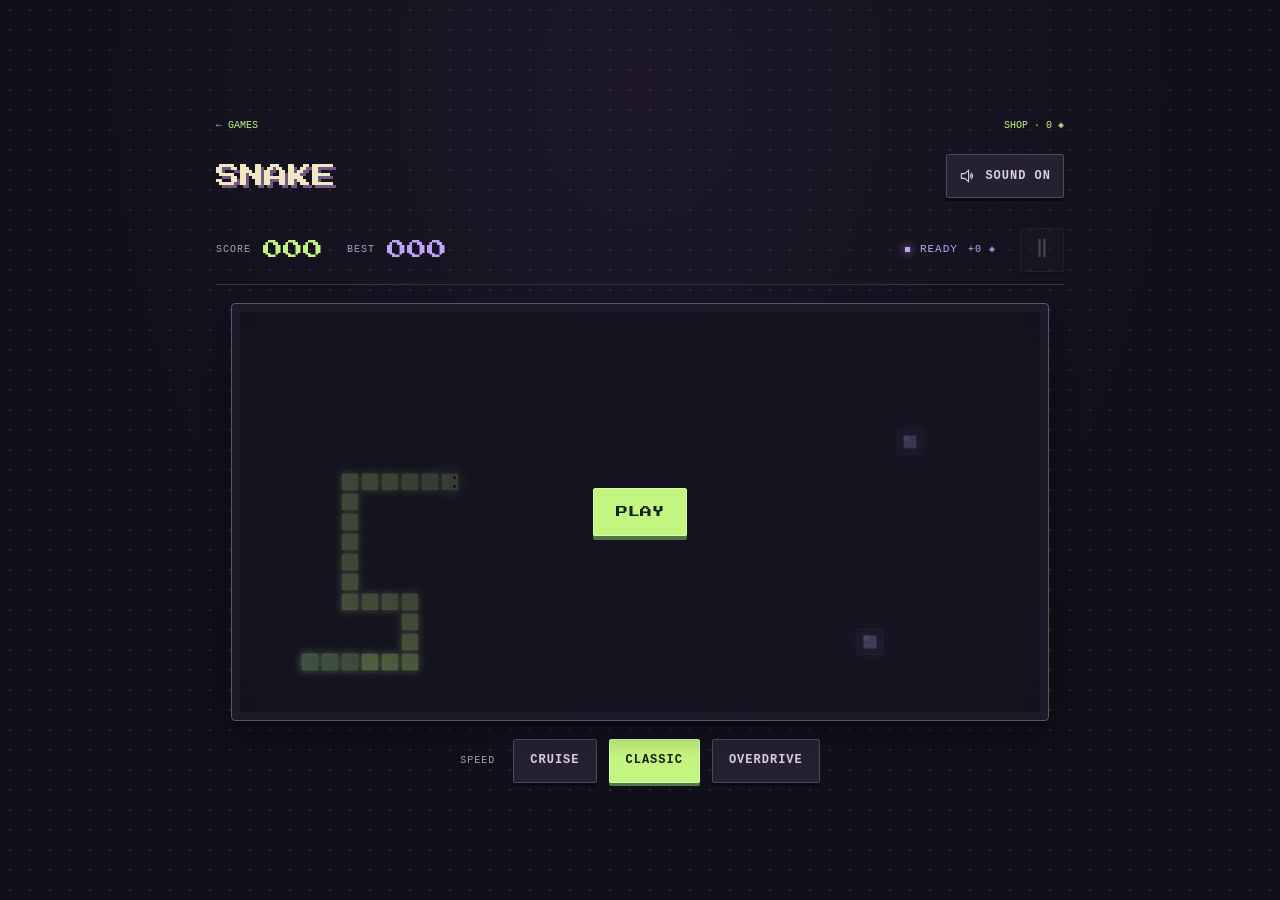
==== games/hemdani-snake/index.html @ 18e3950b "Publish Pixel Party arcade and token shop" ====
<!doctype html>
<html lang="en">
<head>
<meta charset="utf-8">
<meta name="viewport" content="width=device-width,initial-scale=1,viewport-fit=cover">
<link rel="icon" href="data:image/svg+xml,%3Csvg%20xmlns%3D%22http%3A%2F%2Fwww.w3.org%2F2000%2Fsvg%22%20viewBox%3D%22-4%20-3%2056%2056%22%3E%3Crect%20x%3D%22-4%22%20y%3D%22-3%22%20width%3D%2256%22%20height%3D%2256%22%20rx%3D%227%22%20fill%3D%22%23141710%22%2F%3E%3Cdefs%3E%3ClinearGradient%20id%3D%22g%22%20x1%3D%220%22%20y1%3D%220%22%20x2%3D%221%22%20y2%3D%221%22%3E%3Cstop%20offset%3D%220%25%22%20stop-color%3D%22%23c3f85c%22%2F%3E%3Cstop%20offset%3D%2252%25%22%20stop-color%3D%22%2367efd3%22%2F%3E%3Cstop%20offset%3D%22100%25%22%20stop-color%3D%22%2382adff%22%2F%3E%3C%2FlinearGradient%3E%3C%2Fdefs%3E%0A%3Cellipse%20cx%3D%2224%22%20cy%3D%2224%22%20rx%3D%2224%22%20ry%3D%2210%22%20transform%3D%22rotate%28-32%2024%2024%29%22%20fill%3D%22none%22%20stroke%3D%22url%28%23g%29%22%20stroke-width%3D%222.5%22%20stroke-dasharray%3D%2245%209%2023%2012%2018%208%22%2F%3E%0A%3Cpath%20fill%3D%22url%28%23g%29%22%20d%3D%22M24%203l5%2014%2014%205-14%205-5%2014-5-14-14-5%2014-5z%22%2F%3E%0A%3Cpath%20fill%3D%22%23edffb7%22%20opacity%3D%22.6%22%20d%3D%22M24%203v19H5l14-5z%22%2F%3E%0A%3Cpath%20fill%3D%22%23141710%22%20d%3D%22M24%2018l4%204-4%204-4-4z%22%2F%3E%0A%3Cpath%20fill%3D%22%2382adff%22%20d%3D%22M7%2036h4v4H7zM2%2042h3v3H2zM0%2047h2v2H0z%22%2F%3E%0A%3Cpath%20fill%3D%22%23c3f85c%22%20d%3D%22M38%203h3v3h-3z%22%2F%3E%3C%2Fsvg%3E"><meta name="theme-color" content="#101019">
<meta name="description" content="A retro arcade snake game.">
<title>Snake — Pixel Party</title>
<style>
/* Embedded fonts: Press Start 2P by CodeMan38, VT323 by Peter Hull.
Copyright 2012 The Press Start 2P Project Authors (cody@zone38.net), with Reserved Font Name "Press Start 2P".

This Font Software is licensed under the SIL Open Font License, Version 1.1.
This license is copied below, and is also available with a FAQ at:
http://scripts.sil.org/OFL


-----------------------------------------------------------
SIL OPEN FONT LICENSE Version 1.1 - 26 February 2007
-----------------------------------------------------------

PREAMBLE
The goals of the Open Font License (OFL) are to stimulate worldwide
development of collaborative font projects, to support the font creation
efforts of academic and linguistic communities, and to provide a free and
open framework in which fonts may be shared and improved in partnership
with others.

The OFL allows the licensed fonts to be used, studied, modified and
redistributed freely as long as they are not sold by themselves. The
fonts, including any derivative works, can be bundled, embedded, 
redistributed and/or sold with any software provided that any reserved
names are not used by derivative works. The fonts and derivatives,
however, cannot be released under any other type of license. The
requirement for fonts to remain under this license does not apply
to any document created using the fonts or their derivatives.

DEFINITIONS
"Font Software" refers to the set of files released by the Copyright
Holder(s) under this license and clearly marked as such. This may
include source files, build scripts and documentation.

"Reserved Font Name" refers to any names specified as such after the
copyright statement(s).

"Original Version" refers to the collection of Font Software components as
distributed by the Copyright Holder(s).

"Modified Version" refers to any derivative made by adding to, deleting,
or substituting -- in part or in whole -- any of the components of the
Original Version, by changing formats or by porting the Font Software to a
new environment.

"Author" refers to any designer, engineer, programmer, technical
writer or other person who contributed to the Font Software.

PERMISSION & CONDITIONS
Permission is hereby granted, free of charge, to any person obtaining
a copy of the Font Software, to use, study, copy, merge, embed, modify,
redistribute, and sell modified and unmodified copies of the Font
Software, subject to the following conditions:

1) Neither the Font Software nor any of its individual components,
in Original or Modified Versions, may be sold by itself.

2) Original or Modified Versions of the Font Software may be bundled,
redistributed and/or sold with any software, provided that each copy
contains the above copyright notice and this license. These can be
included either as stand-alone text files, human-readable headers or
in the appropriate machine-readable metadata fields within text or
binary files as long as those fields can be easily viewed by the user.

3) No Modified Version of the Font Software may use the Reserved Font
Name(s) unless explicit written permission is granted by the corresponding
Copyright Holder. This restriction only applies to the primary font name as
presented to the users.

4) The name(s) of the Copyright Holder(s) or the Author(s) of the Font
Software shall not be used to promote, endorse or advertise any
Modified Version, except to acknowledge the contribution(s) of the
Copyright Holder(s) and the Author(s) or with their explicit written
permission.

5) The Font Software, modified or unmodified, in part or in whole,
must be distributed entirely under this license, and must not be
distributed under any other license. The requirement for fonts to
remain under this license does not apply to any document created
using the Font Software.

TERMINATION
This license becomes null and void if any of the above conditions are
not met.

DISCLAIMER
THE FONT SOFTWARE IS PROVIDED "AS IS", WITHOUT WARRANTY OF ANY KIND,
EXPRESS OR IMPLIED, INCLUDING BUT NOT LIMITED TO ANY WARRANTIES OF
MERCHANTABILITY, FITNESS FOR A PARTICULAR PURPOSE AND NONINFRINGEMENT
OF COPYRIGHT, PATENT, TRADEMARK, OR OTHER RIGHT. IN NO EVENT SHALL THE
COPYRIGHT HOLDER BE LIABLE FOR ANY CLAIM, DAMAGES OR OTHER LIABILITY,
INCLUDING ANY GENERAL, SPECIAL, INDIRECT, INCIDENTAL, OR CONSEQUENTIAL
DAMAGES, WHETHER IN AN ACTION OF CONTRACT, TORT OR OTHERWISE, ARISING
FROM, OUT OF THE USE OR INABILITY TO USE THE FONT SOFTWARE OR FROM
OTHER DEALINGS IN THE FONT SOFTWARE.
Copyright 2011, The VT323 Project Authors (peter.hull@oikoi.com)

This Font Software is licensed under the SIL Open Font License, Version 1.1.
This license is copied below, and is also available with a FAQ at:
http://scripts.sil.org/OFL


-----------------------------------------------------------
SIL OPEN FONT LICENSE Version 1.1 - 26 February 2007
-----------------------------------------------------------

PREAMBLE
The goals of the Open Font License (OFL) are to stimulate worldwide
development of collaborative font projects, to support the font creation
efforts of academic and linguistic communities, and to provide a free and
open framework in which fonts may be shared and improved in partnership
with others.

The OFL allows the licensed fonts to be used, studied, modified and
redistributed freely as long as they are not sold by themselves. The
fonts, including any derivative works, can be bundled, embedded,
redistributed and/or sold with any software provided that any reserved
names are not used by derivative works. The fonts and derivatives,
however, cannot be released under any other type of license. The
requirement for fonts to remain under this license does not apply
to any document created using the fonts or their derivatives.

DEFINITIONS
"Font Software" refers to the set of files released by the Copyright
Holder(s) under this license and clearly marked as such. This may
include source files, build scripts and documentation.

"Reserved Font Name" refers to any names specified as such after the
copyright statement(s).

"Original Version" refers to the collection of Font Software components as
distributed by the Copyright Holder(s).

"Modified Version" refers to any derivative made by adding to, deleting,
or substituting -- in part or in whole -- any of the components of the
Original Version, by changing formats or by porting the Font Software to a
new environment.

"Author" refers to any designer, engineer, programmer, technical
writer or other person who contributed to the Font Software.

PERMISSION & CONDITIONS
Permission is hereby granted, free of charge, to any person obtaining
a copy of the Font Software, to use, study, copy, merge, embed, modify,
redistribute, and sell modified and unmodified copies of the Font
Software, subject to the following conditions:

1) Neither the Font Software nor any of its individual components,
in Original or Modified Versions, may be sold by itself.

2) Original or Modified Versions of the Font Software may be bundled,
redistributed and/or sold with any software, provided that each copy
contains the above copyright notice and this license. These can be
included either as stand-alone text files, human-readable headers or
in the appropriate machine-readable metadata fields within text or
binary files as long as those fields can be easily viewed by the user.

3) No Modified Version of the Font Software may use the Reserved Font
Name(s) unless explicit written permission is granted by the corresponding
Copyright Holder. This restriction only applies to the primary font name as
presented to the users.

4) The name(s) of the Copyright Holder(s) or the Author(s) of the Font
Software shall not be used to promote, endorse or advertise any
Modified Version, except to acknowledge the contribution(s) of the
Copyright Holder(s) and the Author(s) or with their explicit written
permission.

5) The Font Software, modified or unmodified, in part or in whole,
must be distributed entirely under this license, and must not be
distributed under any other license. The requirement for fonts to
remain under this license does not apply to any document created
using the Font Software.

TERMINATION
This license becomes null and void if any of the above conditions are
not met.

DISCLAIMER
THE FONT SOFTWARE IS PROVIDED "AS IS", WITHOUT WARRANTY OF ANY KIND,
EXPRESS OR IMPLIED, INCLUDING BUT NOT LIMITED TO ANY WARRANTIES OF
MERCHANTABILITY, FITNESS FOR A PARTICULAR PURPOSE AND NONINFRINGEMENT
OF COPYRIGHT, PATENT, TRADEMARK, OR OTHER RIGHT. IN NO EVENT SHALL THE
COPYRIGHT HOLDER BE LIABLE FOR ANY CLAIM, DAMAGES OR OTHER LIABILITY,
INCLUDING ANY GENERAL, SPECIAL, INDIRECT, INCIDENTAL, OR CONSEQUENTIAL
DAMAGES, WHETHER IN AN ACTION OF CONTRACT, TORT OR OTHERWISE, ARISING
FROM, OUT OF THE USE OR INABILITY TO USE THE FONT SOFTWARE OR FROM
OTHER DEALINGS IN THE FONT SOFTWARE.

*/
@font-face{font-family:'Phosphor Arcade';src:url('[data-uri]') format('truetype');font-weight:400;font-style:normal;font-display:swap;}
@font-face{font-family:'Phosphor Terminal';src:url('[data-uri]') format('truetype');font-weight:400;font-style:normal;font-display:swap;}

:root{--field-width:800px;--field-height:400px;--ink:#141710;--paper:#e9ead7;--acid:#c3f85c;--dim:#7e866f;--line:#343b2c;--mono:'Phosphor Terminal','Courier New',monospace;--display:'Phosphor Arcade',monospace}
*{box-sizing:border-box}body{margin:0;background:var(--ink);color:var(--paper);font-family:var(--mono);font-size:16px;font-synthesis:none;min-height:100svh}body:before{content:"";position:fixed;inset:0;pointer-events:none;z-index:20;opacity:.045;background-image:url("data:image/svg+xml,%3Csvg viewBox='0 0 160 160' xmlns='http://www.w3.org/2000/svg'%3E%3Cfilter id='n'%3E%3CfeTurbulence type='fractalNoise' baseFrequency='.87' numOctaves='3' stitchTiles='stitch'/%3E%3C/filter%3E%3Crect width='100%25' height='100%25' opacity='.8' filter='url(%23n)'/%3E%3C/svg%3E")}
button{font:inherit;color:inherit;cursor:pointer;border:0}button:focus-visible{outline:2px solid var(--paper);outline-offset:5px}button:disabled{cursor:default}::selection{background:var(--acid);color:var(--ink)}.shell{width:calc(var(--field-width) + 96px);padding:28px 40px 22px;margin:0 auto}.masthead{display:flex;align-items:center;justify-content:space-between;font-size:16px;letter-spacing:1.4px}.brand{display:flex;align-items:center;gap:11px;font-size:16px;letter-spacing:2.2px;font-weight:bold}.brand svg{width:38px;height:38px;flex:none}.sound{background:none;display:flex;align-items:center;gap:8px;font-size:14px;letter-spacing:1px;padding:8px 0}.sound svg{width:16px;height:16px}.sound[data-muted=true] .waves{display:none}.hero{display:flex;justify-content:space-between;align-items:flex-end;margin:26px 0 20px}.title-wrap{display:flex;align-items:flex-start;gap:17px}h1{font-family:var(--display);font-size:72px;line-height:1.1;letter-spacing:2px;margin:0;font-weight:400;text-shadow:4px 4px 0 #536236}.game-console{position:relative}.hud{display:flex;align-items:center;gap:36px;padding:14px 0 15px;border-top:1px solid var(--line)}.stat{display:flex;align-items:baseline;gap:12px}.stat label{font-size:14px;letter-spacing:1.3px;color:var(--dim)}.stat output{font-size:24px;font-weight:bold;font-variant-numeric:tabular-nums;letter-spacing:1px}.stat:first-child output{color:var(--acid)}.hud-status{margin-left:auto;font-size:14px;letter-spacing:1.5px;display:flex;align-items:center;gap:9px;color:var(--acid)}.led{height:5px;width:5px;background:currentColor;box-shadow:0 0 8px currentColor}.pause{background:none;width:30px;height:29px;border:1px solid var(--line);display:grid;place-items:center;font-size:18px}.pause:disabled{opacity:.25}.board-wrap{position:relative;border:1px solid #697d44;padding:7px;background:#10170d;box-shadow:0 0 70px #80b53609,inset 0 0 30px #0008}.board-wrap:before,.board-wrap:after{content:'+';font-size:17px;color:var(--acid);position:absolute;top:-10px;left:-5px;z-index:6}.board-wrap:after{left:auto;right:-5px}.screen{position:relative;width:var(--field-width);height:var(--field-height);overflow:hidden;background:#10190f;touch-action:none}.screen:after{content:'';position:absolute;inset:0;background:repeating-linear-gradient(transparent 0px,transparent 2px,#0002 3px,#0002 4px);pointer-events:none;z-index:4;box-shadow:inset 0 0 85px #0009}canvas{width:100%;height:100%;display:block}.overlay{position:absolute;inset:0;display:flex;flex-direction:column;align-items:center;justify-content:center;text-align:center;z-index:5;background:radial-gradient(ellipse at center,#10190ff0 0%,#10190fc4 29%,#10190f00 67%);transition:opacity .18s}.overlay[hidden],.overlay [hidden]{display:none}.eyebrow{font-size:14px;color:var(--acid);letter-spacing:3px;margin:0 0 15px;display:flex;align-items:center;gap:10px}.eyebrow:before,.eyebrow:after{content:'';width:20px;height:1px;background:var(--acid)}.overlay h2{font-family:var(--display);font-size:40px;line-height:1.25;letter-spacing:0;font-weight:400;text-shadow:3px 3px 0 #364726;margin:0;text-transform:uppercase}.overlay h2 span{color:var(--acid)}.overlay-copy{font-size:16px;color:#a5ad97;letter-spacing:.4px;margin:18px 0 23px}.play{display:flex;align-items:center;gap:40px;background:var(--acid);color:#16200e;padding:16px 24px;font-size:16px;letter-spacing:1.8px;font-weight:bold;box-shadow:4px 4px 0 #526b29;transition:transform .15s,box-shadow .15s}.play:hover{background:#d2ff79;transform:translate(-2px,-2px);box-shadow:6px 6px 0 #526b29}.play:active{transform:translate(3px,3px);box-shadow:1px 1px 0 #526b29}.key-prompt{font-size:13px;color:#7e896f;letter-spacing:1px;margin:16px 0 0}.below-board{display:flex;justify-content:space-between;align-items:center;margin-top:19px;gap:12px}.speed-control{display:flex;align-items:center;gap:6px}.speed-label{font-size:13px;letter-spacing:1.5px;color:var(--dim);margin-right:10px}.mode{padding:8px 11px;background:transparent;color:var(--dim);font-size:14px;letter-spacing:1px;border:1px solid transparent}.mode[aria-pressed=true]{color:var(--acid);border-color:#586c37;background:#b9ee5709}.mode:hover:not(:disabled){color:var(--paper)}.mode:disabled:not([aria-pressed=true]){opacity:.4}.controls{display:flex;align-items:center;justify-content:center;gap:26px;margin:20px 0 24px;color:#919984;font-size:14px}.control{display:flex;align-items:center;gap:8px}.keys{display:inline-flex;gap:3px}kbd{font-family:var(--mono);font-size:14px;display:inline-grid;min-width:21px;height:21px;border:1px solid #444c39;place-items:center;border-radius:2px;color:#d0d5c0;box-shadow:0 2px 0 #292f22;padding:0 5px}.mobile-controls{display:none}.sr-only{position:absolute;width:1px;height:1px;overflow:hidden;clip:rect(0,0,0,0)}.score-pop{animation:score-pop .25s}@keyframes score-pop{50%{transform:scale(1.25);text-shadow:0 0 15px var(--acid)}}.screen.hit{animation:hit .3s}@keyframes hit{0%,100%{transform:translateX(0)}25%{transform:translateX(-5px)}75%{transform:translateX(5px)}}
@media(pointer:coarse){.mobile-controls{display:flex;justify-content:center;gap:12px;margin:20px 0}.direction{background:#20271a;border:1px solid #475936;color:var(--acid);width:52px;height:43px;font-size:19px;touch-action:manipulation}.direction:active{background:#3e5127}.controls .desktop{display:none}.controls{margin:18px 0}.key-prompt{visibility:hidden}.touch-hint{display:inline!important}}.touch-hint{display:none}
@media(prefers-reduced-motion:reduce){*,*:before,*:after{animation:none!important;transition:none!important}}

/* Pixel headlines and terminal text; font files are embedded for offline play. */
.brand{font-family:var(--display);font-size:12px;font-weight:400;letter-spacing:1px}
.stat output{font-family:var(--display);font-size:20px;font-weight:400;letter-spacing:0}
.play{font-family:var(--display);font-size:12px;font-weight:400;letter-spacing:0;line-height:1.5}

/* Studio signature: an orbital spark and pixel trail in a green–cyan–blue gradient. */
.studio-name{display:inline-block;line-height:1.6;color:var(--acid)}
@supports (background-clip:text) or (-webkit-background-clip:text){.studio-name{background:linear-gradient(105deg,#c3f85c 0%,#67efd3 52%,#82adff 100%);-webkit-background-clip:text;background-clip:text;color:transparent}}

/* Personal-best feedback stays inside the existing HUD and playfield. */
.hud{position:relative}
.hud:after{content:'';position:absolute;left:0;bottom:-1px;height:2px;width:var(--record-progress,0%);background:linear-gradient(90deg,#c3f85c,#67efd3,#82adff);box-shadow:0 0 7px #8ce7ba55;transition:width .16s ease;z-index:2}
.overlay[data-kind=over] .overlay-copy{color:var(--paper);font-size:28px;margin:18px 0 6px}
.run-detail{font-size:15px;color:#a5ad97;letter-spacing:.6px;margin:0 0 24px}
.record-pulse{animation:record-frame .65s ease-out}
@keyframes record-frame{0%,100%{border-color:#697d44}25%{border-color:#8df1d3;box-shadow:0 0 22px #8df1d32d}}
@media(prefers-reduced-motion:reduce){.hud:after{transition:none}.record-pulse{animation:none}}

/* Comfortable touch targets and compact layouts, without changing desktop size. */
button{touch-action:manipulation;-webkit-tap-highlight-color:transparent}
@media (any-pointer:coarse), (max-width:895px){
  .sound,.pause,.mode{min-height:44px}
  .pause{min-width:44px}
  .play{min-height:48px}
  .mobile-controls{display:grid;grid-template-columns:repeat(3,56px);grid-template-rows:48px 48px;gap:6px;justify-content:center;margin:14px auto 0}
  .direction{display:grid;place-items:center;width:56px;height:48px;padding:0;background:#20271a;border:1px solid #52673c;color:var(--acid);font-size:26px;line-height:1;touch-action:none;user-select:none;-webkit-user-select:none;-webkit-touch-callout:none;box-shadow:0 3px 0 #0c1308}
  .direction[data-dir=up]{grid-column:2;grid-row:1}
  .direction[data-dir=left]{grid-column:1;grid-row:2}
  .direction[data-dir=down]{grid-column:2;grid-row:2}
  .direction[data-dir=right]{grid-column:3;grid-row:2}
  .direction:active,.direction.is-pressed{background:#3e5127;box-shadow:0 0 12px #c3f85c22;transform:translateY(2px)}
  .controls .desktop{display:none}
  .controls{margin:12px 0 0}
  .touch-hint{display:inline!important}
  .key-prompt{display:none}
}
@media(max-width:895px){
  body{overscroll-behavior-y:contain}
  .shell{width:100%;max-width:896px;padding:12px max(12px,env(safe-area-inset-right)) max(16px,env(safe-area-inset-bottom)) max(12px,env(safe-area-inset-left))}
  .masthead{min-height:44px}
  .brand{font-size:10px;gap:8px}
  .brand svg{width:32px;height:32px}
  .sound{font-size:14px;letter-spacing:.5px}
  .hero{margin:14px 0 10px}
  h1{font-size:clamp(30px,8vw,48px);letter-spacing:1px;text-shadow:3px 3px 0 #536236}
  .hud{gap:10px;padding:8px 0 10px}
  .stat{display:grid;gap:5px;min-width:48px}
  .stat label{font-size:12px;letter-spacing:1px}
  .stat output{font-size:16px}
  .hud-status{font-size:12px;letter-spacing:.5px;gap:5px}
  .board-wrap{padding:5px;margin-inline:auto}
  .screen{width:100%;height:auto;aspect-ratio:var(--grid-aspect,2 / 1)}
  .screen:after{box-shadow:inset 0 0 45px #0007}
  .overlay{padding:12px}
  .overlay h2{font-size:clamp(22px,5.8vw,36px)}
  .overlay[data-kind=over] .overlay-copy{font-size:24px;margin:12px 0 5px}
  .eyebrow{font-size:12px;margin-bottom:12px;letter-spacing:2px}
  .run-detail{font-size:13px;letter-spacing:.3px;margin-bottom:16px;max-width:100%}
  .play{font-size:11px;padding:13px 20px}
  .below-board{margin-top:10px}
  .speed-control{width:100%;justify-content:center;gap:4px}
  .speed-label{font-size:12px;margin-right:4px;letter-spacing:1px}
  .mode{padding:8px 10px;font-size:14px;letter-spacing:.5px}
  .controls{font-size:13px}
}
@media(max-width:600px) and (max-height:700px){
  .hero{display:none}
  .shell{padding-top:8px;padding-bottom:max(12px,env(safe-area-inset-bottom))}
  .hud{padding-top:6px;padding-bottom:6px}
  .below-board{margin-top:6px}
  .mobile-controls{grid-template-rows:44px 44px;gap:4px;margin-top:8px}
  .direction{height:44px}
  .controls{display:none}
}
@media(max-width:895px) and (max-height:500px) and (orientation:landscape){
  .shell{display:grid;grid-template-columns:minmax(0,1fr) 140px;column-gap:16px;padding-top:4px;padding-bottom:max(8px,env(safe-area-inset-bottom))}
  .masthead{grid-column:1 / -1;min-height:40px}
  .hero{display:none}
  .game-console{grid-column:1;min-width:0}
  .hud{padding:5px 0 7px}
  .board-wrap{width:min(100%,calc((100svh - 180px) * var(--grid-ratio,2)))}
  .mobile-controls{grid-column:2;grid-row:2;align-self:center;grid-template-columns:repeat(3,44px);grid-template-rows:44px 44px;gap:4px;margin:0}
  .direction{width:44px;height:44px;font-size:24px}
  .below-board{margin-top:4px}
  .controls{display:none}
  .overlay h2{font-size:22px}
  .overlay[data-kind=over] .overlay-copy{font-size:20px;margin:6px 0 2px}
  .eyebrow{font-size:11px;margin-bottom:6px}
  .run-detail{font-size:12px;margin-bottom:8px}
  .play{min-height:44px;padding:10px 16px}
}

@media(max-width:895px) and (max-height:360px) and (orientation:landscape){
  .overlay h2{font-size:18px}
  .overlay[data-kind=over] .overlay-copy{font-size:18px;margin:4px 0}
  .run-detail,.eyebrow{display:none}
}
</style>
<link rel="stylesheet" href="fit.css">
<link rel="stylesheet" href="theme.css">
<link rel="stylesheet" href="../theme.css"><link rel="stylesheet" href="../../economy.css"><script src="../../economy.js"></script></head>
<body data-game="snake">
<main class="shell">
 <header class="masthead">
  <div class="brand" role="heading" aria-level="1">SNAKE</div>
  <button class="sound" id="sound" aria-label="Turn sound off" aria-pressed="true"><svg viewBox="0 0 20 20" fill="none" stroke="currentColor" stroke-width="1.4" aria-hidden="true"><path d="M3 7h4l5-4v14l-5-4H3z"/><path class="waves" d="M15 6q4 4 0 8M14 8q2 2 0 4"/></svg><span id="sound-label">SOUND ON</span></button>
 </header>
 <div class="hero"><div class="title-wrap"><h1>SNAKE</h1></div></div>
 <section class="game-console" aria-label="Snake arcade game">
  <div class="hud"><div class="stat"><label for="score">SCORE</label><output id="score">000</output></div><div class="stat"><label for="best">BEST</label><output id="best">000</output></div><div class="hud-status"><span class="led"></span><span id="status">READY</span><span class="round-wallet">+<span data-round>0</span> ◈</span></div><button class="pause" id="pause" aria-label="Pause game" disabled>Ⅱ</button></div>
  <div class="board-wrap"><div class="screen" id="screen">
   <canvas id="board" aria-label="Snake playfield. Use arrow keys or W A S D to steer, and space to pause."></canvas>
   <div class="overlay" id="overlay"><p class="eyebrow" id="eyebrow" hidden></p><h2 id="message" hidden></h2><p class="overlay-copy" id="message-copy" hidden></p><p class="run-detail" id="run-detail" hidden></p><button class="play" id="play"><span id="play-label">PLAY</span></button><p class="key-prompt">SPACE TO START</p></div>
  </div></div>
  <div class="below-board"><div class="speed-control" aria-label="Game speed"><span class="speed-label">SPEED</span><button class="mode" data-mode="cruise" aria-pressed="false">CRUISE</button><button class="mode" data-mode="classic" aria-pressed="true">CLASSIC</button><button class="mode" data-mode="overdrive" aria-pressed="false">OVERDRIVE</button></div></div>
 </section>
 <div class="mobile-controls" aria-label="Touch direction controls"><button class="direction" data-dir="left" aria-label="Turn left">←</button><button class="direction" data-dir="up" aria-label="Turn up">↑</button><button class="direction" data-dir="down" aria-label="Turn down">↓</button><button class="direction" data-dir="right" aria-label="Turn right">→</button></div>
 <div class="controls"><span class="control desktop"><span class="keys"><kbd>↑</kbd><kbd>←</kbd><kbd>↓</kbd><kbd>→</kbd></span> <span>or</span> <span class="keys"><kbd>W</kbd><kbd>A</kbd><kbd>S</kbd><kbd>D</kbd></span> STEER</span><span class="control touch-hint">SWIPE OR USE THE ARROWS</span><span class="control desktop"><kbd>SPACE</kbd> PAUSE</span><span class="control desktop"><kbd>R</kbd> RESTART</span></div>
 <div class="sr-only" role="status" aria-live="polite" id="announcement"></div>
</main>
<script>
(() => {
  'use strict';

  // Desktop keeps its fixed board; portrait phones use a more readable square grid.
  let COLS = 40, ROWS = 20;
  const MODES = { cruise: 115, classic: 65.78947368421052, overdrive: 42.5 };
  const $ = id => document.getElementById(id);
  const canvas = $('board'), ctx = canvas.getContext('2d'), screen = $('screen');
  const reduced = matchMedia('(prefers-reduced-motion: reduce)').matches;
  const read = (key, fallback) => {
    try { return localStorage.getItem(key) ?? fallback; } catch { return fallback; }
  };
  const write = (key, value) => {
    try { localStorage.setItem(key, value); } catch {}
  };
  const savedMode = read('phosphor-mode', 'classic');
  let mode = Object.prototype.hasOwnProperty.call(MODES, savedMode) ? savedMode : 'classic';
  let state = 'ready', snake = [], direction = { x: 1, y: 0 }, queue = [], food = null;
  let score = 0, best = 0, runBest = 0, recordMode = mode, runRecords = {};
  let lastTime = 0, accumulator = 0, particles = [], ripples = [], floaters = [];
  let flash = 0, bitePulse = 0, foodAge = 1, impact = null, audio;
  let sound = read('phosphor-sound', 'on') === 'on';
  let width = 0, height = 0, cellX = 0, cellY = 0;
  const celebrated = new Set();
  const format = n => String(n).padStart(3, '0');

  function bestForMode(forMode = mode) {
    const n = Number(read('phosphor-best-' + forMode, 0));
    return Number.isFinite(n) ? Math.max(0, Math.floor(n / 10) * 10) : 0;
  }

  // Short, quiet pentatonic sounds reinforce pickups above the music.
  function wakeAudio() {
    if (!sound) return;
    try {
      audio ??= new (window.AudioContext || window.webkitAudioContext)();
      if (audio.state === 'suspended') audio.resume().catch(() => {});
    } catch {}
  }
  function tone(hz, duration = .08, delay = 0, type = 'triangle', gain = .04) {
    if (!sound || !audio) return;
    try {
      const osc = audio.createOscillator(), vol = audio.createGain();
      const t = audio.currentTime + delay;
      osc.type = type;
      osc.frequency.setValueAtTime(hz, t);
      vol.gain.setValueAtTime(.0001, t);
      vol.gain.exponentialRampToValueAtTime(gain, t + .004);
      vol.gain.exponentialRampToValueAtTime(.0001, t + duration);
      osc.connect(vol); vol.connect(audio.destination);
      osc.start(t); osc.stop(t + duration);
    } catch {}
  }
  // Original eight-bar chiptune, synthesized locally: lead, bass, kick, and hats.
  // A short look-ahead scheduler keeps the beat independent of rendering speed.
  // Classic anchors the tune at 112 BPM; tempo follows movement proportionally.
  // Compute timing per scheduling pass so saved and paused speed changes apply.
  const musicStepSeconds = () => (60 / 112 / 2) * MODES[mode] / MODES.classic;
  // Lower-register A minor, with a tense E dominant resolving into the loop.
  const MUSIC_MELODY = [
    [69, 0, 72, 71, 0, 69, 64, 0],
    [65, 0, 69, 67, 0, 65, 64, 60],
    [62, 0, 65, 69, 0, 67, 65, 64],
    [64, 0, 68, 71, 0, 68, 65, 64],
    [69, 72, 71, 0, 69, 64, 60, 0],
    [65, 0, 69, 67, 0, 65, 64, 60],
    [62, 65, 69, 0, 67, 65, 62, 60],
    [59, 0, 64, 68, 0, 64, 59, 0]
  ];
  const MUSIC_ROOTS = [45, 41, 38, 40, 45, 41, 38, 40];
  let musicBus, musicNoise, musicTimer = null, musicStep = 0, musicNextTime = 0;
  const musicVoices = new Set();
  const noteHz = midi => 440 * Math.pow(2, (midi - 69) / 12);

  function musicVoice(hz, time, duration, type, volume, kick = false) {
    try {
      const source = audio.createOscillator(), envelope = audio.createGain();
      const voice = { source, envelope };
      source.type = type;
      source.frequency.setValueAtTime(hz, time);
      if (kick) source.frequency.exponentialRampToValueAtTime(42, time + duration);
      envelope.gain.setValueAtTime(.0001, time);
      envelope.gain.exponentialRampToValueAtTime(volume, time + .006);
      envelope.gain.exponentialRampToValueAtTime(.0001, time + duration);
      source.connect(envelope); envelope.connect(musicBus);
      musicVoices.add(voice);
      source.onended = () => {
        musicVoices.delete(voice); source.disconnect(); envelope.disconnect();
      };
      source.start(time); source.stop(time + duration + .01);
    } catch {}
  }
  function musicHat(time) {
    try {
      if (!musicNoise) {
        musicNoise = audio.createBuffer(1, Math.ceil(audio.sampleRate * .035), audio.sampleRate);
        const samples = musicNoise.getChannelData(0);
        for (let i = 0; i < samples.length; i++) samples[i] = Math.random() * 2 - 1;
      }
      const source = audio.createBufferSource(), filter = audio.createBiquadFilter();
      const envelope = audio.createGain(), voice = { source, envelope };
      source.buffer = musicNoise; filter.type = 'highpass'; filter.frequency.value = 4500;
      envelope.gain.setValueAtTime(.007, time);
      envelope.gain.exponentialRampToValueAtTime(.0001, time + .03);
      source.connect(filter); filter.connect(envelope); envelope.connect(musicBus);
      musicVoices.add(voice);
      source.onended = () => {
        musicVoices.delete(voice); source.disconnect(); filter.disconnect(); envelope.disconnect();
      };
      source.start(time); source.stop(time + .035);
    } catch {}
  }
  function scheduleMusic() {
    if (!sound || state !== 'running' || !audio) { stopMusic(); return; }
    const now = audio.currentTime;
    const stepSeconds = musicStepSeconds();
    if (musicNextTime < now - .15) musicNextTime = now + .025;
    while (musicNextTime < now + .12) {
      const bar = Math.floor(musicStep / 8), beat = musicStep % 8;
      const melody = MUSIC_MELODY[bar][beat];
      if (melody) musicVoice(noteHz(melody), musicNextTime, stepSeconds * .72, 'square', .017);
      if (beat % 2 === 0) {
        const bass = MUSIC_ROOTS[bar] + (beat === 4 ? 7 : 0);
        musicVoice(noteHz(bass), musicNextTime, stepSeconds * 1.25, 'triangle', .05);
      }
      if (beat % 4 === 0) musicVoice(110, musicNextTime, .085, 'sine', .065, true);
      if (beat % 2 === 1) musicHat(musicNextTime);
      musicStep = (musicStep + 1) % 64;
      musicNextTime += stepSeconds;
    }
  }
  function startMusic(reset = false) {
    if (!sound || !audio || state !== 'running') return;
    if (musicTimer !== null) {
      if (!reset) return;
      stopMusic(true);
    }
    try {
      if (reset) musicStep = 0;
      if (!musicBus) {
        const bus = audio.createGain(), warmth = audio.createBiquadFilter();
        bus.gain.value = .55;
        warmth.type = 'lowpass'; warmth.frequency.value = 2400; warmth.Q.value = .55;
        bus.connect(warmth); warmth.connect(audio.destination);
        musicBus = bus;
      }
      musicNextTime = audio.currentTime + .04;
      scheduleMusic();
      musicTimer = setInterval(scheduleMusic, 25);
    } catch { stopMusic(); }
  }
  function stopMusic(reset = false) {
    if (musicTimer !== null) { clearInterval(musicTimer); musicTimer = null; }
    if (audio) {
      const now = audio.currentTime;
      for (const voice of musicVoices) {
        try {
          voice.envelope.gain.cancelScheduledValues(now);
          voice.envelope.gain.setTargetAtTime(.0001, now, .008);
          voice.source.stop(now + .04);
        } catch {}
      }
    }
    musicVoices.clear();
    if (reset) musicStep = 0;
  }

  function pickupSound() {
    const notes = [523.25, 659.25, 783.99, 987.77, 1046.5];
    const note = notes[(score / 10 - 1) % notes.length];
    tone(note, .11, 0, 'triangle', .055);
    tone(note * 2, .07, .025, 'square', .012);
    if (score % 50 === 0) tone(note * 1.5, .16, .065, 'triangle', .025);
  }
  function refreshSound() {
    $('sound').dataset.muted = String(!sound);
    $('sound').setAttribute('aria-pressed', String(sound));
    $('sound').setAttribute('aria-label', sound ? 'Turn sound off' : 'Turn sound on');
    $('sound-label').textContent = sound ? 'SOUND ON' : 'SOUND OFF';
  }

  // A run is credited to the slowest mode used, so changing speed stays fair.
  function saveRecord() {
    if (score > bestForMode(recordMode)) write('phosphor-best-' + recordMode, score);
    best = Math.max(bestForMode(recordMode), score);
  }
  function targetScore() { return runBest > 0 ? runBest + 10 : 50; }
  function updateHUD() {
    $('score').textContent = format(score);
    $('best').textContent = format(best);
    const mixed = recordMode !== mode;
    $('best').setAttribute('title', 'Best in ' + recordMode + (mixed ? ' — slowest speed used this run' : ''));
    const progress = state === 'ready' ? 0 : Math.min(1, score / targetScore());
    document.querySelector('.hud').style.setProperty('--record-progress', (progress * 100) + '%');
    if (state === 'running') setStatus(score >= targetScore() ? 'NEW BEST' : 'TARGET ' + format(targetScore()));
  }
  function setStatus(text) { $('status').textContent = text; }
  function announce(text) { $('announcement').textContent = text; }
  function setModeButtons() {
    document.querySelectorAll('.mode').forEach(b => {
      b.disabled = state === 'running';
      b.setAttribute('aria-pressed', String(b.dataset.mode === mode));
    });
  }
  function showOverlay(eyebrow, title, copy, button, detail = '') {
    $('eyebrow').textContent = eyebrow; $('eyebrow').hidden = !eyebrow;
    $('message').innerHTML = title; $('message').hidden = !title;
    $('message-copy').textContent = copy; $('message-copy').hidden = !copy;
    $('run-detail').textContent = detail; $('run-detail').hidden = !detail;
    $('play-label').textContent = button;
    $('overlay').dataset.kind = state;
    $('overlay').hidden = false;
  }
  function selectMode(nextMode) {
    if (state === 'running' || !Object.prototype.hasOwnProperty.call(MODES, nextMode)) return;
    mode = nextMode;
    write('phosphor-mode', mode);
    if (state === 'paused') {
      if (MODES[mode] > MODES[recordMode]) recordMode = mode;
      runBest = runRecords[recordMode];
      saveRecord();
      accumulator = 0;
      announce('Speed changed to ' + mode + '. Game paused.');
    } else {
      recordMode = mode;
      runBest = bestForMode(mode);
      best = runBest;
    }
    updateHUD(); setModeButtons(); wakeAudio();
    tone(330 + Object.keys(MODES).indexOf(mode) * 110, .055, 0, 'triangle', .025);
  }

  function seedSnake() {
    snake = Array.from({ length: 6 }, (_, i) => ({ x: 10 - i, y: 12 }));
    direction = { x: 1, y: 0 }; queue = [];
  }
  function spawnFood(first = false) {
    // The first bite teaches the loop immediately, safely ahead of the player.
    if (first) { food = { x: 15, y: 12 }; foodAge = 0; return; }
    const occupied = new Set(snake.map(s => s.y * COLS + s.x));
    const free = [];
    for (let y = 0; y < ROWS; y++) for (let x = 0; x < COLS; x++) {
      if (!occupied.has(y * COLS + x)) free.push({ x, y });
    }
    food = free.length ? free[Math.floor(Math.random() * free.length)] : null;
    foodAge = 0;
  }
  function start() {
    window.PixelParty?.beginRound();
    configurePlayfield(); initializeCanvas();
    wakeAudio();
    score = 0; recordMode = mode;
    runRecords = Object.fromEntries(Object.keys(MODES).map(m => [m, bestForMode(m)]));
    best = runBest = runRecords[recordMode]; celebrated.clear();
    seedSnake(); spawnFood(true);
    state = 'running'; particles = []; ripples = []; floaters = [];
    flash = 0; bitePulse = 0; impact = null;
    accumulator = 0; lastTime = performance.now();
    $('overlay').hidden = true;
    $('pause').disabled = false; $('pause').textContent = 'Ⅱ';
    $('pause').setAttribute('aria-label', 'Pause game');
    setModeButtons(); updateHUD();
    tone(330, .09, 0, 'triangle', .035); tone(660, .11, .065, 'triangle', .03);
    startMusic(true);
    announce('Game started. ' + mode + ' speed.');
  }
  function pause() {
    if (state === 'running') {
      state = 'paused'; stopMusic(); setStatus('PAUSED'); setModeButtons();
      showOverlay('', 'PAUSED', '', 'RESUME');
      $('pause').textContent = '▶'; $('pause').setAttribute('aria-label', 'Resume game');
      document.querySelector('.key-prompt').textContent = 'SPACE TO RESUME';
      announce('Game paused.');
    } else if (state === 'paused') {
      state = 'running'; accumulator = 0; lastTime = performance.now();
      $('overlay').hidden = true;
      $('pause').textContent = 'Ⅱ'; $('pause').setAttribute('aria-label', 'Pause game');
      setModeButtons(); updateHUD(); wakeAudio(); startMusic(); announce('Game resumed.');
    }
  }
  function popScore() {
    $('score').classList.remove('score-pop'); void $('score').offsetWidth;
    $('score').classList.add('score-pop');
  }
  function burst(x, y, color, count = 12) {
    if (reduced) return;
    ripples.push({ x, y, age: 0, duration: .32, color });
    for (let i = 0; i < count; i++) {
      const angle = i / count * Math.PI * 2 + Math.random() * .3;
      const speed = 1.2 + Math.random() * 3.2;
      particles.push({ x, y, vx: Math.cos(angle) * speed, vy: Math.sin(angle) * speed, age: 0, duration: .25 + Math.random() * .2, color });
    }
  }
  function celebrateRecord() {
    if (score < targetScore() || celebrated.has(recordMode)) return;
    celebrated.add(recordMode);
    if (!reduced) {
      const wrap = document.querySelector('.board-wrap');
      wrap.classList.remove('record-pulse'); void wrap.offsetWidth;
      wrap.classList.add('record-pulse');
      floaters.push({ x: COLS / 2, y: 2, text: 'NEW BEST', age: 0, duration: .9, color: '#c1a3fa', large: true });
    }
    tone(659.25, .13, .07, 'triangle', .035);
    tone(987.77, .19, .15, 'triangle', .03);
    announce('New personal best. ' + score + ' points.');
  }
  function end(won = false, reason = 'WALL') {
    state = 'over'; stopMusic(true); $('pause').disabled = true; setModeButtons();
    setStatus(won ? 'COMPLETE' : 'GAME OVER'); saveRecord(); updateHUD();
    if (won) {
      tone(523.25, .13); tone(659.25, .16, .09); tone(783.99, .23, .18);
      burst(COLS / 2, ROWS / 2, '#c1a3fa', 24);
    } else {
      if (!reduced) { screen.classList.remove('hit'); void screen.offsetWidth; screen.classList.add('hit'); }
      tone(155, .13, 0, 'triangle', .045); tone(78, .21, .06, 'triangle', .025);
      if (impact) burst(impact.x + .5, impact.y + .5, '#ed9ecb', 10);
    }
    const newBest = score > runBest;
    const detail = newBest ? '+' + (score - runBest) + ' ON YOUR BEST'
      : score < runBest ? (runBest - score) + ' TO YOUR BEST'
      : reason + ' · ' + (snake.length - 6) + ' BITES';
    const attribution = recordMode !== mode ? ' · ' + recordMode.toUpperCase() + ' RECORD' : '';
    showOverlay(newBest ? 'NEW BEST' : '', won ? 'COMPLETE' : 'GAME OVER', format(score) + ' POINTS', 'PLAY AGAIN', detail + attribution);
    document.querySelector('.key-prompt').textContent = 'SPACE TO REPLAY';
    announce((won ? 'You won.' : 'Game over. ' + reason + '.') + ' Score ' + score + (newBest ? '. New personal best.' : ''));
  }
  function steer(dir) {
    if (state !== 'running') return;
    const d = { up: { x: 0, y: -1 }, down: { x: 0, y: 1 }, left: { x: -1, y: 0 }, right: { x: 1, y: 0 } }[dir];
    if (!d) return;
    const prev = queue.length ? queue[queue.length - 1] : direction;
    if (queue.length < 2 && (d.x !== prev.x || d.y !== prev.y) && !(d.x === -prev.x && d.y === -prev.y)) queue.push(d);
  }
  function tick() {
    if (state !== 'running') return;
    if (queue.length) direction = queue.shift();
    const head = { x: snake[0].x + direction.x, y: snake[0].y + direction.y };
    const eating = food && head.x === food.x && head.y === food.y;
    const body = eating ? snake : snake.slice(0, -1);
    const wall = head.x < 0 || head.x >= COLS || head.y < 0 || head.y >= ROWS;
    if (wall || body.some(s => s.x === head.x && s.y === head.y)) {
      impact = { x: Math.max(0, Math.min(COLS - 1, head.x)), y: Math.max(0, Math.min(ROWS - 1, head.y)) };
      end(false, wall ? 'WALL' : 'TAIL'); return;
    }
    snake.unshift(head);
    if (eating) {
      score += 10; window.PixelParty?.award(2); saveRecord(); updateHUD(); popScore(); pickupSound();
      flash = 1; bitePulse = 1;
      burst(food.x + .5, food.y + .5, '#c1a3fa');
      if (!reduced) floaters.push({ x: food.x + .5, y: food.y + .2, text: '+10', age: 0, duration: .5, color: '#e6d8ff' });
      celebrateRecord(); spawnFood();
      if (!food) end(true, 'COMPLETE');
    } else snake.pop();
  }

  // Orientation changes preserve the active grid and pause before resizing it.
  const portraitPhone = () => window.innerWidth <= 600 && window.innerHeight > window.innerWidth;
  let previousPortrait = portraitPhone();
  function configurePlayfield() {
    const portrait = portraitPhone();
    COLS = portrait ? 24 : 40;
    ROWS = portrait ? 24 : 20;
    screen.style.setProperty('--grid-aspect', COLS + ' / ' + ROWS);
    document.querySelector('.board-wrap').style.setProperty('--grid-ratio', String(COLS / ROWS));
  }
  function resizePlayfield() {
    const portrait = portraitPhone();
    if (portrait !== previousPortrait && state === 'running') pause();
    previousPortrait = portrait;
    touch = null;
    document.querySelectorAll('.direction').forEach(b => b.classList.remove('is-pressed'));
    if (state === 'ready') configurePlayfield();
    initializeCanvas();
  }
  // Rendering scales to the visible board; movement speed is never rescaled.
  function fitPlayfield() {
    const shell = document.querySelector('.shell');
    const board = document.querySelector('.board-wrap');
    const shellStyle = getComputedStyle(shell);
    const boardStyle = getComputedStyle(board);
    const horizontal = parseFloat(shellStyle.paddingLeft) + parseFloat(shellStyle.paddingRight);
    const borderX = parseFloat(boardStyle.paddingLeft) + parseFloat(boardStyle.paddingRight) + parseFloat(boardStyle.borderLeftWidth) + parseFloat(boardStyle.borderRightWidth);
    const borderY = parseFloat(boardStyle.paddingTop) + parseFloat(boardStyle.paddingBottom) + parseFloat(boardStyle.borderTopWidth) + parseFloat(boardStyle.borderBottomWidth);
    const overhead = shell.getBoundingClientRect().height - board.getBoundingClientRect().height;
    const availableHeight = Math.max(1, window.innerHeight - overhead - borderY - 2);
    const availableWidth = Math.max(1, shell.clientWidth - horizontal - borderX);
    const fittedWidth = Math.max(1, Math.floor(Math.min(800, availableWidth, availableHeight * COLS / ROWS)));
    board.style.width = (fittedWidth + borderX) + 'px';
    screen.style.width = fittedWidth + 'px';
    screen.style.height = (fittedWidth * ROWS / COLS) + 'px';
  }
  function initializeCanvas() {
    fitPlayfield();
    const r = canvas.getBoundingClientRect(), dpr = Math.min(devicePixelRatio || 1, 2);
    width = r.width; height = r.height;
    canvas.width = Math.round(width * dpr); canvas.height = Math.round(height * dpr);
    ctx.setTransform(dpr, 0, 0, dpr, 0, 0);
    cellX = width / COLS; cellY = height / ROWS;
  }
  function drawGrid() {
    ctx.fillStyle = '#141720'; ctx.fillRect(0, 0, width, height);
    ctx.strokeStyle = '#b6adce10'; ctx.lineWidth = .6; ctx.beginPath();
    for (let x = 0; x <= COLS; x++) { ctx.moveTo(x * cellX, 0); ctx.lineTo(x * cellX, height); }
    for (let y = 0; y <= ROWS; y++) { ctx.moveTo(0, y * cellY); ctx.lineTo(width, y * cellY); }
    ctx.stroke(); ctx.fillStyle = '#c1a3fa25';
    for (let x = 4; x < COLS; x += 4) for (let y = 4; y < ROWS; y += 4) ctx.fillRect(x * cellX - 1, y * cellY - 1, 2, 2);
  }
  function drawSnake(body, dir, attract = false) {
    body.forEach((s, i) => {
      const x = s.x * cellX, y = s.y * cellY;
      const pad = Math.max(1, Math.min(cellX, cellY) * .09);
      const swell = i === 0 && !attract && !reduced ? bitePulse * 1.6 : 0;
      ctx.shadowColor = '#c5f581'; ctx.shadowBlur = i === 0 ? 14 + bitePulse * 8 : attract ? 8 : 4;
      ctx.fillStyle = i === 0 ? '#d4ff9d' : i > body.length - 4 ? '#82b776' : '#c5f581';
      ctx.fillRect(x + pad - swell, y + pad - swell, cellX - 2 * pad + 2 * swell, cellY - 2 * pad + 2 * swell);
      ctx.shadowBlur = 0; ctx.fillStyle = '#ffffff35'; ctx.fillRect(x + pad, y + pad, cellX - 2 * pad, 2);
      if (i === 0) {
        ctx.fillStyle = '#152017';
        const ex = x + cellX / 2 + dir.x * cellX * .22, ey = y + cellY / 2 + dir.y * cellY * .22;
        const eye = Math.max(2, Math.min(cellX, cellY) * .14);
        for (const sign of [-1, 1]) ctx.fillRect(ex + (dir.y ? sign * cellX * .22 : 0) - eye / 2, ey + (dir.x ? sign * cellY * .22 : 0) - eye / 2, eye, eye);
      }
    });
  }
  function drawFood(item, t, attract = false) {
    if (!item) return;
    const x = (item.x + .5) * cellX, y = (item.y + .5) * cellY;
    const size = Math.min(cellX, cellY) * .62;
    const entrance = reduced || attract ? 1 : .65 + .35 * (1 - Math.pow(1 - Math.min(1, foodAge), 3));
    const pulse = reduced ? 1 : 1 + Math.sin(t / 220) * .08;
    ctx.save(); ctx.translate(x, y); ctx.scale(pulse * entrance, pulse * entrance);
    ctx.shadowColor = '#c1a3fa'; ctx.shadowBlur = 17; ctx.fillStyle = '#c1a3fa';
    ctx.fillRect(-size / 2, -size / 2, size, size);
    ctx.shadowBlur = 0; ctx.fillStyle = '#e6d8ff'; ctx.fillRect(-size / 2, -size / 2, size * .4, size * .4);
    ctx.strokeStyle = '#c1a3fa45'; const ring = size * 1.9;
    ctx.lineWidth = 1; ctx.strokeRect(-ring / 2, -ring / 2, ring, ring); ctx.restore();
  }
  const attractSnake = [{x:10,y:8},{x:9,y:8},{x:8,y:8},{x:7,y:8},{x:6,y:8},{x:5,y:8},{x:5,y:9},{x:5,y:10},{x:5,y:11},{x:5,y:12},{x:5,y:13},{x:5,y:14},{x:6,y:14},{x:7,y:14},{x:8,y:14},{x:8,y:15},{x:8,y:16},{x:8,y:17},{x:7,y:17},{x:6,y:17},{x:5,y:17},{x:4,y:17},{x:3,y:17}];
  function drawFeedback(dt) {
    if (reduced) return;
    for (const p of particles) {
      p.age += dt; p.x += p.vx * dt; p.y += p.vy * dt;
      const life = Math.max(0, 1 - p.age / p.duration);
      ctx.globalAlpha = life; ctx.fillStyle = p.color;
      const size = 2.5 * life; ctx.fillRect(p.x * cellX - size / 2, p.y * cellY - size / 2, size, size);
    }
    particles = particles.filter(p => p.age < p.duration);
    for (const r of ripples) {
      r.age += dt; const age = Math.min(1, r.age / r.duration), size = (6 + age * 36);
      ctx.globalAlpha = (1 - age) * .65; ctx.strokeStyle = r.color; ctx.lineWidth = 1;
      ctx.strokeRect(r.x * cellX - size / 2, r.y * cellY - size / 2, size, size);
    }
    ripples = ripples.filter(r => r.age < r.duration);
    for (const f of floaters) {
      f.age += dt; const life = Math.max(0, 1 - f.age / f.duration);
      ctx.globalAlpha = Math.min(1, life * 2); ctx.fillStyle = f.color;
      ctx.font = (f.large ? 20 : 18) + 'px "Phosphor Terminal", monospace'; ctx.textAlign = 'center';
      ctx.shadowColor = '#141720'; ctx.shadowBlur = 4;
      ctx.fillText(f.text, Math.max(24, Math.min(width - 24, f.x * cellX)), Math.max(22, f.y * cellY - (1 - life) * 17));
      ctx.shadowBlur = 0;
    }
    floaters = floaters.filter(f => f.age < f.duration);
    ctx.globalAlpha = 1;
  }
  function render(t, dt) {
    drawGrid();
    if (state === 'ready') {
      drawSnake(attractSnake, { x: 1, y: 0 }, true);
      drawFood({ x: COLS - 7, y: 6 }, t, true); drawFood({ x: COLS - 9, y: ROWS - 4 }, t + 500, true);
    } else { drawSnake(snake, direction); drawFood(food, t); }
    const motionDT = state === 'paused' ? 0 : dt;
    foodAge = Math.min(1, foodAge + motionDT * 7);
    bitePulse = Math.max(0, bitePulse - motionDT * 7);
    if (flash > 0 && !reduced) {
      ctx.fillStyle = 'rgba(195,248,92,' + flash * .025 + ')'; ctx.fillRect(0, 0, width, height);
    }
    flash = Math.max(0, flash - motionDT * 5);
    if (impact && state === 'over') {
      ctx.fillStyle = '#ed9ecb60'; ctx.fillRect(impact.x * cellX + 1, impact.y * cellY + 1, cellX - 2, cellY - 2);
    }
    drawFeedback(motionDT);
  }
  function frame(t) {
    const delta = Math.max(0, Math.min(t - lastTime, 250)); lastTime = t;
    if (state === 'running') {
      accumulator += delta; const interval = MODES[mode];
      let steps = 0;
      while (accumulator >= interval && state === 'running' && steps++ < 6) { tick(); accumulator -= interval; }
    }
    render(t, delta / 1000); requestAnimationFrame(frame);
  }

  $('play').addEventListener('click', () => state === 'paused' ? pause() : start());
  $('pause').addEventListener('click', pause);
  $('sound').addEventListener('click', () => {
    sound = !sound; write('phosphor-sound', sound ? 'on' : 'off'); refreshSound(); wakeAudio();
    if (sound && state === 'running') startMusic(); else stopMusic();
    tone(620, .05, 0, 'triangle', .025);
  });
  document.querySelectorAll('.mode').forEach(b => b.addEventListener('click', () => selectMode(b.dataset.mode)));
  const keyDirs = { ArrowUp: 'up', w: 'up', ArrowDown: 'down', s: 'down', ArrowLeft: 'left', a: 'left', ArrowRight: 'right', d: 'right' };
  document.addEventListener('keydown', e => {
    if (e.altKey || e.metaKey || e.ctrlKey) return;
    const key = e.key.length === 1 ? e.key.toLowerCase() : e.key;
    if (keyDirs[key]) { e.preventDefault(); if (!e.repeat) steer(keyDirs[key]); }
    else if (key === ' ' || key === 'Enter') {
      if (key === 'Enter' && e.target.tagName === 'BUTTON') return;
      e.preventDefault();
      if (!e.repeat) { if (state === 'running' || state === 'paused') pause(); else start(); }
    } else if (key === 'p') { e.preventDefault(); if (!e.repeat) pause(); }
    else if (key === 'r') { e.preventDefault(); if (!e.repeat) start(); }
    else if (key === 'm' && !e.repeat) { e.preventDefault(); $('sound').click(); }
  });
  document.querySelectorAll('.direction').forEach(b => {
    b.addEventListener('pointerdown', e => {
      e.preventDefault(); b.classList.add('is-pressed');
      b.setPointerCapture(e.pointerId); steer(b.dataset.dir);
    });
    for (const event of ['pointerup', 'pointercancel', 'lostpointercapture']) {
      b.addEventListener(event, () => b.classList.remove('is-pressed'));
    }
    b.addEventListener('click', e => { if (e.detail === 0) steer(b.dataset.dir); });
  });
  let touch = null;
  screen.addEventListener('pointerdown', e => {
    if (state !== 'running' || e.isPrimary === false || e.target.closest('button')) return;
    e.preventDefault();
    touch = { x: e.clientX, y: e.clientY, pointerId: e.pointerId };
    screen.setPointerCapture(e.pointerId);
  });
  screen.addEventListener('pointermove', e => {
    if (!touch || e.pointerId !== touch.pointerId) return;
    e.preventDefault();
    const dx = e.clientX - touch.x, dy = e.clientY - touch.y;
    const threshold = Math.max(10, Math.min(18, cellX));
    if (Math.max(Math.abs(dx), Math.abs(dy)) > threshold) {
      steer(Math.abs(dx) > Math.abs(dy) ? dx > 0 ? 'right' : 'left' : dy > 0 ? 'down' : 'up');
      touch = { x: e.clientX, y: e.clientY, pointerId: e.pointerId };
    }
  });
  for (const event of ['pointerup', 'pointercancel', 'lostpointercapture']) {
    screen.addEventListener(event, e => { if (touch && e.pointerId === touch.pointerId) touch = null; });
  }
  window.addEventListener('resize', resizePlayfield);
  if (typeof ResizeObserver !== 'undefined') new ResizeObserver(initializeCanvas).observe(screen);
  document.addEventListener('visibilitychange', () => { if (document.hidden && state === 'running') pause(); });
  window.addEventListener('blur', () => { if (state === 'running') pause(); });

  if (document.fonts) document.fonts.ready.then(resizePlayfield);
  configurePlayfield();
  best = runBest = bestForMode();
  refreshSound(); setModeButtons(); updateHUD(); initializeCanvas(); requestAnimationFrame(frame);
})();

</script>
</body>
</html>
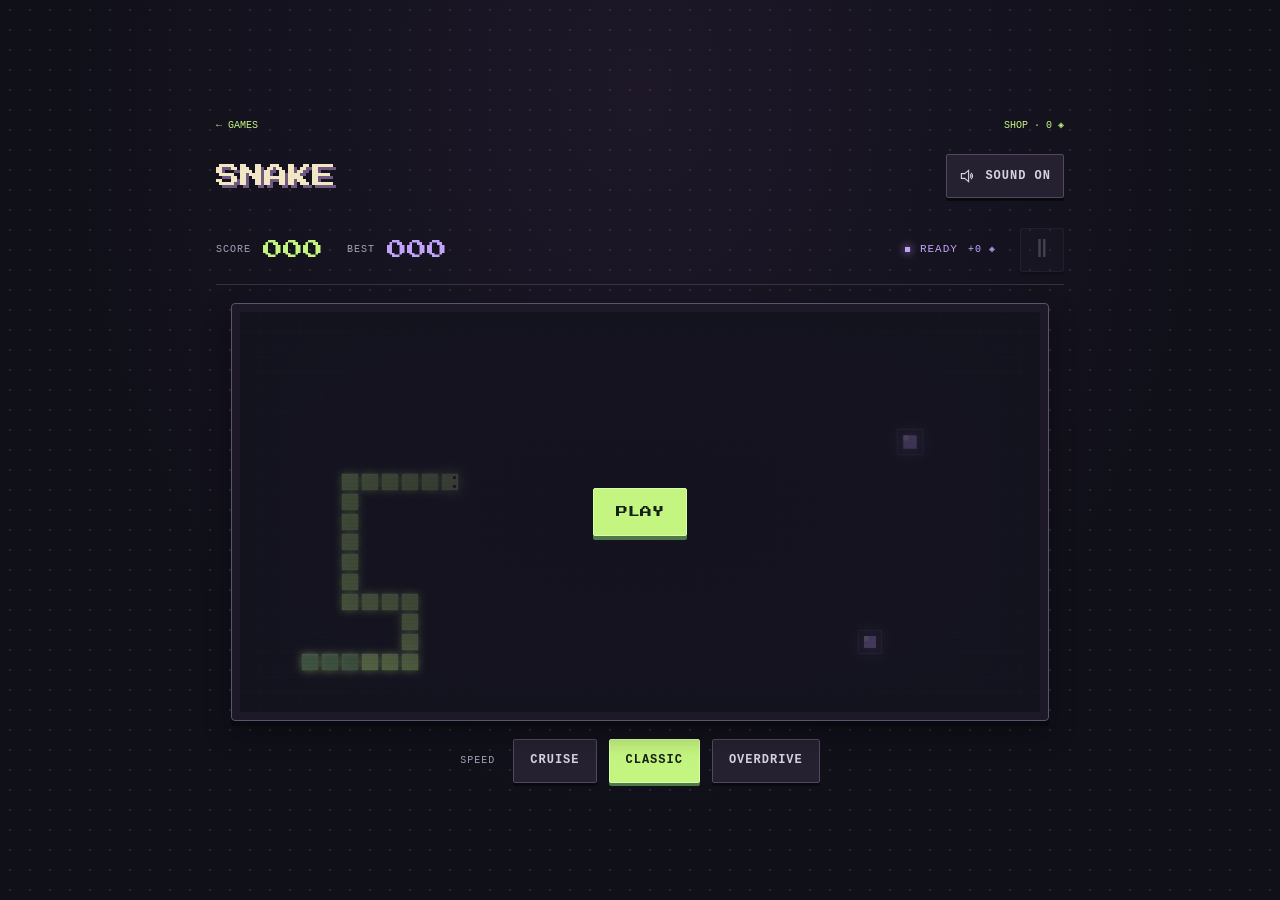
==== commit f257043b: "Fix equipment switching and restored game appearance" ====
--- a/games/hemdani-snake/index.html
+++ b/games/hemdani-snake/index.html
@@ -305,7 +305,7 @@
 </style>
 <link rel="stylesheet" href="fit.css">
 <link rel="stylesheet" href="theme.css">
-<link rel="stylesheet" href="../theme.css"><link rel="stylesheet" href="../../economy.css"><script src="../../economy.js"></script></head>
+<link rel="stylesheet" href="../theme.css"><link rel="stylesheet" href="../../economy.css?v=2"><script src="../../economy.js?v=2"></script></head>
 <body data-game="snake">
 <main class="shell">
  <header class="masthead">
--- a/economy.css
+++ b/economy.css
@@ -10,3 +10,11 @@
 html[data-screen=frost] canvas{filter:hue-rotate(95deg) saturate(.8)}
 html[data-screen=candy] canvas{filter:hue-rotate(225deg) saturate(1.15)}
 @media(max-width:650px){.wallet-nav{gap:12px;font-size:9px;letter-spacing:0}.wallet-nav .wallet{font-size:9px}.shop-grid{grid-template-columns:1fr}.shop-heading h1{font-size:21px}.shop-main{padding-top:28px}.round-wallet{font-size:9px}.player-header{flex-wrap:wrap;align-content:center}.player-header .wallet-nav{margin-left:auto}}
+.equipped-summary{display:flex;flex-wrap:wrap;align-items:center;gap:12px 28px;padding:18px;border:1px solid #52495f;background:#1c1b27;margin:22px 0;font:12px/1.8 'Courier New',monospace;color:#b7b0c4}
+.equipped-summary strong{color:#c5f581}
+.equipped-summary p{margin:0;flex-basis:100%;font-size:11px}
+.shop-card.is-equipped{border-color:#c5f581}
+.shop-card button[aria-pressed=true]{background:#292533;border-color:#c5f581;color:#c5f581}
+.palette-preview{display:block;width:120px;height:48px;background:#141720;border:1px solid #52495f}
+html[data-screen=frost] .palette-preview{filter:hue-rotate(95deg) saturate(.8)}
+html[data-screen=candy] .palette-preview{filter:hue-rotate(225deg) saturate(1.15)}
